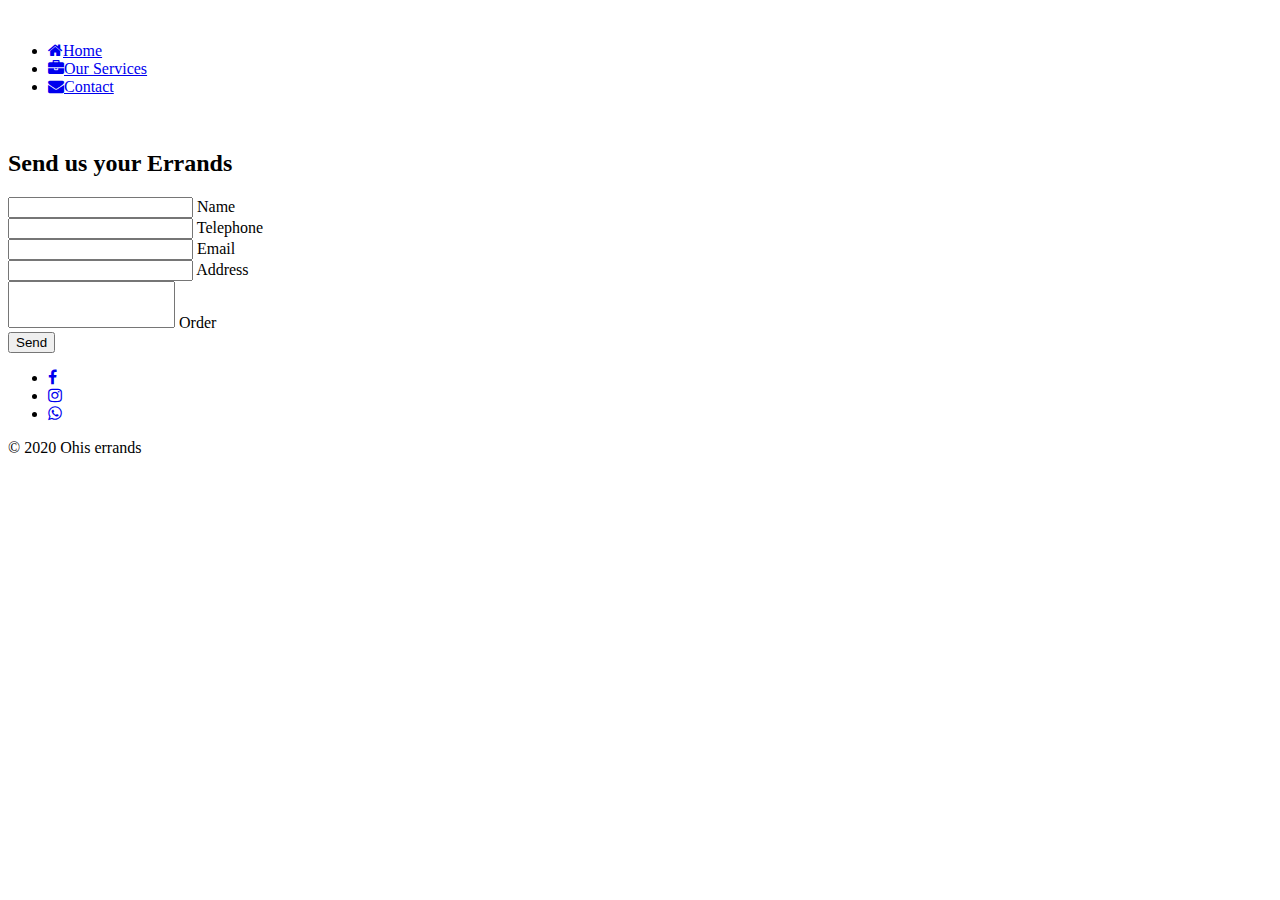
==== contact.html @ fa5c6bd8 "Add files via upload" ====
<!DOCTYPE html>
<html lang="en">
<head>
    <meta charset="UTF-8">
    <meta name="viewport" content="width=device-width, initial-scale=1.0">
    <title>contact</title>
    <link href="https://maxcdn.bootstrapcdn.com/font-awesome/4.7.0/css/font-awesome.min.css" rel="stylesheet" />
    <link rel="icon" href="src/pics/LOGO 3.jpg">
    <link rel="stylesheet" href="assets/bootstrap/css/bootstrap.min.css">
    <link rel="stylesheet" href="src/css/index.css">
    <link rel="stylesheet" href="src/css/contact.css">
</head>
<body>
    <header>
        <div class="container-fluid">
            <a href="index.html"><img class="logo" src="src/pics/LOGO 3.jpg" alt=""></a>
            <nav class="site-nav">
                <ul>
                    <li><a href="index.html"><i class="fa fa-home site-nav--icon"></i>Home</a></li>
                    <li><a href="services.html"><i class="fa fa-briefcase site-nav--icon"></i>Our Services</a></li>
                    <li><a href="#"><i class="fa fa-envelope site-nav--icon"></i>Contact</a></li>
                </ul>
            </nav>

            <div class="menu-toggle">
                <div class="hamburger"></div>
            </div>
        </div>
    </header>
    <div class="container">
        <div class="contact">
            <div class="cont-img">
                <img src="src/pics/images (57).jpg" alt="">
            </div>
            <div class="contact-form">
                <h2>Send us your Errands</h2>
        
                <div class="form">
                    <input type="text" name="name" autocomplete="off" required />
                    <label for="name" class="label-name">
                        <span class="content-name">Name</span>
                    </label>
                </div>
                <div class="form">
                    <input type="tel" name="tel" autocomplete="off" required />
                    <label for="telephone" class="label-name">
                        <span class="content-name">Telephone</span>
                    </label>
                </div>
                <div class="form">
                    <input type="email" name="email" autocomplete="off" required />
                    <label for="name" class="label-name">
                        <span class="content-name">Email</span>
                    </label>
                </div>
                <div class="form">
                    <input type="text" name="address" autocomplete="off" required />
                    <label for="address" class="label-name">
                        <span class="content-name">Address</span>
                    </label>
                </div>
                <div class="form">
                    <textarea id="message" class="font-sans" name="message" rows="1" required style="overflow: hidden; overflow-wrap: break-word; resize: none; height: 41px;"></textarea>
                    <label for="name" class="label-name">
                        <span class="content-name">Order</span>
                    </label>
                </div>
        
                <button>Send</button>
            </div>
        </div>
    </div>
    <div class="connect">
        <ul class="icons-ul">
            <li class="icons-li"><a href="#"><i class="fa fa-facebook facebook" aria-hidden="true"></i></a></li>
            <li class="icons-li"><a href="#"><i class="fa fa-instagram instagram" aria-hidden="true"></i></a></li>
            <li class="icons-li"><a href="#"><i class="fa fa-whatsapp whatsapp" aria-hidden="true"></i></a></li>
        </ul>
    </div>
    <footer>
        &copy; 2020 Ohis errands
    </footer>

    <script src="https://code.jquery.com/jquery-3.3.1.js"></script>
    <script>
        $('.menu-toggle').click(function () {
            $('.site-nav').toggleClass('site-nav--open', 500);
            $(this).toggleClass('open');
        })
    </script>
</body>
</html>
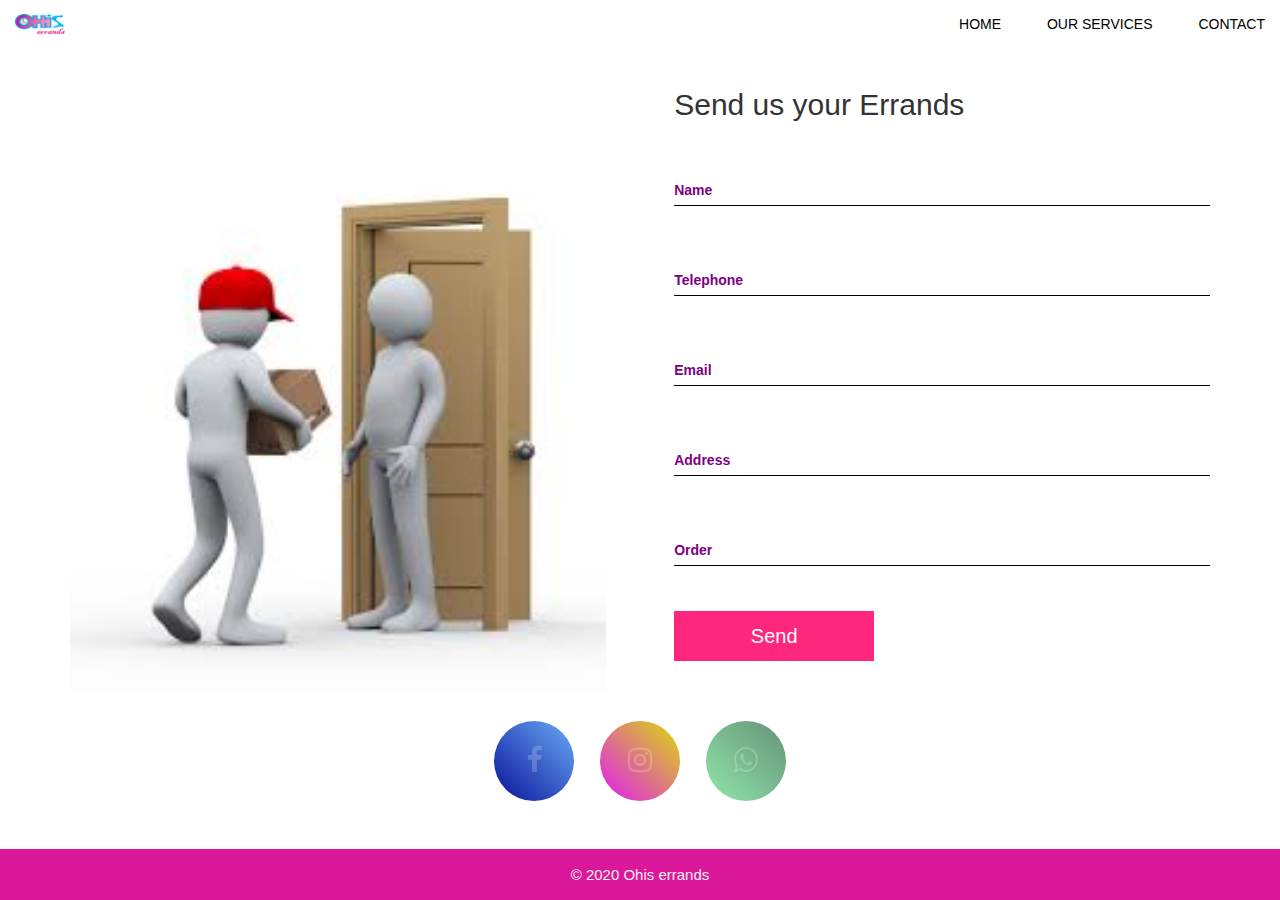
==== commit 967bb6e4: "Update contact.html" ====
--- a/contact.html
+++ b/contact.html
@@ -6,7 +6,7 @@
     <title>contact</title>
     <link href="https://maxcdn.bootstrapcdn.com/font-awesome/4.7.0/css/font-awesome.min.css" rel="stylesheet" />
     <link rel="icon" href="src/pics/LOGO 3.jpg">
-    <link rel="stylesheet" href="assets/bootstrap/css/bootstrap.min.css">
+    <link rel="stylesheet" href="bootstrap/css/bootstrap.min.css">
     <link rel="stylesheet" href="src/css/index.css">
     <link rel="stylesheet" href="src/css/contact.css">
 </head>
@@ -89,4 +89,4 @@
         })
     </script>
 </body>
-</html>+</html>
--- a/src/css/index.css
+++ b/src/css/index.css
@@ -0,0 +1,810 @@
+*{
+    padding: 0%;
+    margin: 0%;
+    box-sizing: border-box;
+}
+html{
+    height: 100%;
+}
+body{
+    min-height: 100%;
+    display: flex;
+    flex-direction: column;
+    
+    position: relative;
+    font-family: "Roboto", sans-serif;
+    /* font-family: cursive; */
+    height: 100vh;
+    width: 100%;
+}
+
+.overlay {
+    position: fixed;
+    display: none;
+    top: 0;
+    align-items: center;
+    justify-content: center;
+    height: 100vh;
+    width: 100%;
+    background: rgba(201, 93, 93, 0.2);
+    z-index: 100;
+}
+
+.overlay.open {
+    display: flex;
+    animation: show-overlay 0.5s;
+}
+
+@keyframes show-overlay {
+    0% {
+        opacity: 0;
+    }
+
+    100% {
+        opacity: 1;
+    }
+}
+
+.cont-det{
+    background-color: #fff;
+    padding: 20px;
+    text-align: center;
+    cursor: pointer;
+}
+.cont-det p a{
+    text-decoration: none;
+}
+.cont-det p a:hover{
+    text-decoration: none;
+}
+
+header {
+    /* background: rgb(226, 51, 203); */
+    background: #ffffff;
+    color: #EBEBD3;
+    padding: 1em 0;
+    position: relative;
+}
+    header::after {
+        content: '';
+        clear: both;
+        display: block;
+    }
+.logo {
+    height: 20px;
+    width: 50px;
+    float: left;
+    /* font-size: 2rem; */
+    margin: 0;
+    /* text-transform: uppercase;
+    font-weight: 700; */
+}
+    .logo span {
+        font-weight: 400;
+    }
+.site-nav {
+    position: absolute;
+    top: 100%;
+    right: 0;
+    background: #054977d7;
+    /*height: 0px;*/
+    /*overflow: hidden;*/
+    clip-path: circle(0px at top right);
+    transition: clip-path ease-in-out 1000ms;
+    z-index: 2;
+}
+.site-nav--open {
+    /*height: auto;*/
+    clip-path: circle(145% at top right);
+}
+.site-nav ul {
+    margin: auto;
+    padding: 0;
+    list-style: none;
+}
+.site-nav li {
+    border-bottom: 1px solid #054977d7;
+}
+    .site-nav li:last-child {
+        border-bottom: none;
+    }
+.site-nav li ul li{
+    display: none;
+}
+.site-nav li:hover ul li{
+    display: block;
+    text-align: center;
+}
+.site-nav li ul li:first-child {
+    border-top: 1px solid #575766;
+}
+.site-nav a {
+    text-decoration: none;
+    display: block;
+    /* color: #ebebd3; */
+    color: #fff;
+    padding: 2em 4em 2em 1.5em;
+    text-transform: uppercase;
+}
+    .site-nav a:hover,
+    .site-nav a:focus {
+        background: #cfba97;
+        color: #464655;
+    }
+.site-nav--icon {
+    display: inline-block;
+    font-size: 1.5em;
+    margin-right: 1em;
+    width: 1.1em;
+    text-align: right;
+    color: rgba(255, 255, 255, .4);
+}
+.menu-toggle {
+    padding: 1em;
+    position: absolute;
+    top: .5em;
+    right: .5em;
+    cursor: pointer;
+    /*background: green;*/
+}
+.hamburger,
+.hamburger::before,
+.hamburger::after {
+    content: '';
+    display: block;
+    /* background: #ebebd3; */
+    background: rgb(5, 49, 129);
+    height: 3px;
+    width: 2em;
+    border-radius: 3px;
+    transition: all ease-in-out 500ms;
+}
+    .hamburger::before {
+        transform: translateY(-8px);
+    }
+    .hamburger::after {
+        transform: translateY(5px);
+    }
+.open .hamburger {
+    transform: rotate(45deg)
+}
+    .open .hamburger::before {
+        opacity: 0;
+    }
+    .open .hamburger::after {
+        transform: translateY(-2px) rotate(-90deg);
+    }
+@media (min-width: 700px) {
+    .menu-toggle {
+        display: none;
+    }
+
+    .site-nav {
+        height: auto;
+        position: relative;
+        background: transparent;
+        float: right;
+        clip-path: initial;
+        top: 0;
+    }
+
+        .site-nav li {
+            display: inline-block;
+            border: none;
+        }
+        .site-nav li ul{
+            position: absolute;
+            top: 180%;
+            background: tomato;
+            margin-left:8%;
+        }
+        .site-nav li ul li{
+            display: none;
+            text-align: center;
+            padding: 20px;
+            margin-left: -30px;
+
+        }
+        
+        .site-nav a {
+            padding: 0;
+            margin-left: 3em;
+            color: #000000;
+        }
+
+    .site-nav {
+        padding: 0;
+        margin-left: 3em;
+    }
+
+        .site-nav a:hover,
+        .site-nav a:focus {
+            background: transparent;
+        }
+
+        .site-nav li:hover ul li{
+            display: block;
+        }
+        
+
+    .site-nav--icon {
+        display: none;
+    }
+}
+
+.display{
+    display: inline-block;
+}
+.display img{
+    width: 100%;
+    height: 70vh;
+}
+.disp-text{
+    height: 50vh;
+}
+.display h1{
+    /* font-size: 5rem; */
+    font-family: fantasy;
+    text-align: center;
+    text-transform: uppercase;
+    padding-top: 40%;
+}
+.display h3{
+    font-size: 1.5rem;
+    font-family: cursive;
+    text-align: center;
+    margin-left: -26px;
+}
+@media (min-width: 750px){
+    .display{
+        display: flex;
+        padding-top: 7%;
+        /* height: 85vh; */
+        margin-top: 30px;
+    }
+    .disp-text{
+        width: 50vw;
+        margin-top: 20%;
+        float: left;
+        text-align: center;
+        margin-left: -20px;
+    }
+    .display img{
+        width: 40vw;
+        float: right;
+        height: 55vh
+    }
+    .display h1{
+        padding: 0;
+    }
+}
+@media(min-width: 1100px){
+    .disp-text{
+        margin-top: 15vh;
+    }
+}
+
+span{
+    font-weight: 800;
+    color: purple;
+}
+
+.about{
+    display: inline-block;
+}
+.abt-text{
+    padding: 16px;
+}
+.abt-text h1{
+    font-size: 2em;
+    font-weight: 700;
+    color: rebeccapurple;
+}
+.abt-text p{
+    font-size: 15px;
+    line-height: 2.5em;
+}
+.buttt{
+    display: none;
+}
+.abt-img{
+    margin-left: 20%;
+}
+.abt-img1{
+    display: none;
+}
+@media (min-width: 750px){
+    .about{
+        display: flex;
+        /* background: rgb(177, 8, 120); */
+        background-color: #f1f1f1;
+    }
+    .abt-text{
+        float: right;
+        padding-right: 80px;
+    }
+    .abt-text p{
+        font-size: 1.5em;
+    }
+    .abt-img1{
+        display: flex;
+        float: left;
+        margin-right: 20px;
+    }
+    .abt-img1 img{
+        width: 450px;
+    }
+    .abt-img{
+        display: none;
+    }
+    .buttt{
+        display: inline-block;
+    }
+    .buttt1{
+        display: none;
+    }
+}
+
+#operation{
+    padding: 26px;
+}
+#operation h1{
+    font-size: 2em;
+    font-weight: 700;
+    color: rebeccapurple;
+}
+#operation p{
+    line-height: 2.5em;
+    font-size: 15px;
+}
+#operation img{
+    width: 200px;
+    margin-left: 10%;
+    margin-bottom: 30px;
+}
+@media (min-width: 750px){
+    #operation{
+        padding: 16px;
+        margin-top: 20px;
+        margin-bottom: 10px;
+        text-align: center;
+    }
+    #operation .container{
+        width: 70%;
+    }
+    #operation p{
+        font-size: 1.5em;
+    }
+    #operation img{
+        display: none;
+    }
+}
+
+:root{
+    --level-one: translateZ(3rem);
+    --level-two: translateZ(6rem);
+    --level-three: translateZ(9rem);
+
+    --fw-normal: 400;
+    --fw-bold: 700;
+
+    --clr: #b7c9e5;
+}
+.services{
+    padding: 10px;
+    text-align: center;
+    align-items: center;
+    justify-content: center;
+    justify-items: center;
+    color: #000;
+    margin-top: 20px;
+}
+.middle{
+    position: relative;
+    display: inline-block;
+    height: 400px;
+}
+.card{
+    width: 100%;
+    cursor: pointer;
+    margin-top: 30px;
+}
+.card__content{
+    text-align: center;
+    position: relative;
+    transition: transform 3s;
+    padding: 5em;
+    transform-style: preserve-3d;
+    background: pink;
+}
+.card:hover .card__content{
+    transform: rotateY(.5turn);
+}
+.card__front, 
+.card__back{
+    position: absolute;
+    top: 0;
+    bottom: 0;
+    left: 0;
+    right: 0;;
+    padding: 15em 2em;
+    backface-visibility: hidden;
+    transform-style: preserve-3d;
+    display: grid;
+    align-content: center;
+}
+.card__front{
+    background: var(--clr);
+    /* background-image: url(okcars.jpg); */
+    /* background-size: cover;
+    background-blend-mode: overlay; */
+    color: #333;
+}
+.card__front::before{
+    content: '';
+    position: absolute;
+    --spacer: 1em;
+    top: var(--spacer);
+    bottom: var(--spacer);
+    left: var(--spacer);
+    right: var(--spacer);
+    border: 3px solid currentColor;
+    transform: var(--level-one);
+}
+.card__title{
+    font-size: 3rem;
+    transform: var(--level-three);
+    order: 2;
+    text-transform: uppercase;
+}
+.card__subtitle{
+    transform: var(--level-two);
+    text-transform: uppercase;
+    letter-spacing: 4px;
+    font-weight: var(--fw-bold);
+    opacity: .7;
+}
+.card__body{
+    transform: var(--level-two);
+    font-weight: var(--fw-normal);
+    transform: translateZ(3rem);
+}
+.card__back{
+    transform: rotateY(.5turn);
+    color: var(--clr);
+    background: #333;
+    border: 3px solid currentColor;
+}
+.card__back::before{
+    content: '';
+    position: absolute;
+    --spacer: 1em;
+    top: var(--spacer);
+    bottom: var(--spacer);
+    left: var(--spacer);
+    right: var(--spacer);
+    border: 3px solid currentColor;
+    transform: var(--level-one);
+}
+@media (min-width: 750px){
+    .services{
+        padding: 20px;
+    }
+    .middle{
+        position: relative;
+        display: inline-block;
+        height: 400px;
+    }
+    .card{
+        width: 300px;
+        cursor: pointer;
+        margin-top: 30px;
+    }
+    /* .card__content{
+        text-align: center;
+        position: relative;
+        transition: transform 3s;
+        padding: 5em;
+        transform-style: preserve-3d;
+        background: pink;
+    }
+    .card:hover .card__content{
+        transform: rotateY(.5turn);
+    }
+    .card__front, 
+    .card__back{
+        position: absolute;
+        top: 0;
+        bottom: 0;
+        left: 0;
+        right: 0;;
+        padding: 15em 2em;
+        backface-visibility: hidden;
+        transform-style: preserve-3d;
+        display: grid;
+        align-content: center;
+    }
+    .card__front{
+        background: var(--clr);
+        color: #333;
+    }
+    .card__front::before{
+        content: '';
+        position: absolute;
+        --spacer: 1em;
+        top: var(--spacer);
+        bottom: var(--spacer);
+        left: var(--spacer);
+        right: var(--spacer);
+        border: 3px solid currentColor;
+        transform: var(--level-one);
+    }
+    .card__title{
+        font-size: 3rem;
+        transform: var(--level-three);
+        order: 2;
+        text-transform: uppercase;
+    }
+    .card__subtitle{
+        transform: var(--level-two);
+        text-transform: uppercase;
+        letter-spacing: 4px;
+        font-weight: var(--fw-bold);
+        opacity: .7;
+    }
+    .card__body{
+        transform: var(--level-two);
+        font-weight: var(--fw-normal);
+        transform: translateZ(3rem);
+    }
+    .card__back{
+        transform: rotateY(.5turn);
+        color: var(--clr);
+        background: #333;
+        border: 3px solid currentColor;
+    }
+    .card__back::before{
+        content: '';
+        position: absolute;
+        --spacer: 1em;
+        top: var(--spacer);
+        bottom: var(--spacer);
+        left: var(--spacer);
+        right: var(--spacer);
+        border: 3px solid currentColor;
+        transform: var(--level-one);
+    } */
+}
+
+.shopkite{
+    background-size: cover;
+    padding: 5px;
+    background: #ff6600;;
+    /* background-color:rgba(255, 100, 10, 0.938); */
+}
+.text{
+    color: #fff;
+}
+.text .loo {
+    width: 50px;
+    height: 50px;
+    display: none;
+}
+.text h1{
+    /* margin-top: 10%; */
+    /* margin-left: 47px; */
+    font-size: 2em;
+}
+.kite{
+    color: #fff;
+    font-size: 15px;
+}
+.shopkite img{
+    width: 300px;
+}
+.text button{
+    display: none;
+}
+.shopkite button{
+    background: #fff;
+    color: #000;
+}
+.shopkite button:hover{
+    background: #f1f1f1;
+}
+@media (min-width: 750px){
+
+    .shopkite{
+        display: flex;
+        background-image: url("src/pics/shopkite.png");
+        background-color: none; 
+        padding: 10px;
+        margin-top: 10px;
+    }
+    .shopkite button{
+        display: none;
+    }
+    .text button{
+        display: inline-block;
+    }
+    .text .loo{
+        display: inline-block;
+    }
+    .text h1{
+        margin-top: -40px;
+        padding-left: 40px;
+    }
+    .text p{
+        padding-left: 20px;
+        font-size: 1.2em;
+    }
+}
+
+.googleads{
+    /* background: rgb(231, 201, 201); */
+    margin-top: 35px ;
+    margin-bottom: 20px ;
+}
+
+#cta {
+    margin-top: 5%;
+    margin-left: 26%;
+    margin-bottom: 5%;
+}
+.pr {
+    color: #000;
+    font-size: 5rem;
+    font-weight: 100;
+}
+.pra {
+    color: #000;
+    font-size: 3rem;
+    font-weight: 100;
+}
+
+.button {
+    width: 200px;
+    height: 60px;
+    color: #fff;
+    background: rgb(219, 24, 154);
+    border: none;
+    font-size: 22px;
+    margin-top: 40px;
+    border-radius: 30px;
+    outline: none;
+}
+button:hover {
+    background: rgb(158, 3, 106);
+    display: inline-block;
+}
+@media(max-width: 1024px) {
+    #cta{
+        margin-left: 14vw;
+        margin-right: 5vw;
+    }
+}
+@media (max-width: 500px){
+    #cta{
+        margin-left: 7vw;
+        margin-right: 5vw;
+    }
+    .button{
+        width: 150px;
+        height: 50px;
+        font-size: 18px;
+        margin-left: 20vw;
+        margin-top: 30px; 
+    }
+}
+@media (max-width: 325px){
+    button{
+        margin-left: 18vw;
+    }
+}
+
+.icons{
+    position: fixed;
+    right: 0;
+    margin-right: 15px;
+    top: 60vh;
+    /* margin: 0;
+    padding: 0;
+    display: flex; */
+}
+
+    .icon-ul .icon-li {
+        position: relative;
+        list-style: none;
+        width: 65px;
+        height: 65px;
+        margin: 0 7px;
+        border-radius: 50%;
+        box-sizing: border-box;
+    }
+    .icon-ul .icon-li:before,
+    .icon-ul .icon-li:after {
+            content: '';
+            position: absolute;
+            top: 0;
+            left: 0;
+            width: 100%;
+            height: 100%;
+            background: #000;
+            border-radius: 50%;
+            filter: blur(20px);
+            opacity: 0;
+            transition: 1s;
+            z-index: -1;
+        }
+        .icon-ul .icon-li:after{
+            filter: blur(40px);
+        }
+        .icon-ul .icon-li:hover:before,
+        .icon-ul .icon-li:hover:after{
+            opacity: 1;
+        }
+        .icon-ul .icon-li a{
+            position: absolute;
+            top: 3px;
+            left: 3px;
+            right: 3px;
+            bottom: 3px;
+            text-align: center;
+            line-height: 55px;
+            color: #fff;
+            background: #000;
+            font-size: 30px;
+            border-radius: 50%;
+        }
+        .icon-ul .icon-li a .fa{
+            text-shadow: 0 2px 5px rgba(0,0,0,.2);
+            transition: 0.5s;
+            transform: rotateY(0deg) scale(0.8);
+            opacity: 0.2;
+        }
+        .icon-ul .icon-li a:hover .fa {
+                opacity: 1.2;
+                transform: scale(1.2);
+            }
+        .icon-ul .icon-li:nth-child(1) a,
+        .icon-ul .icon-li:nth-child(1):before,
+        .icon-ul .icon-li:nth-child(1):after {
+            background: linear-gradient(90deg,#09139b,#2e89f1b6);
+        }
+        .icon-ul .icon-li:nth-child(2) a,
+        .icon-ul .icon-li:nth-child(2):before,
+        .icon-ul .icon-li:nth-child(2):after {
+            background: linear-gradient(90deg,#e01cf1,#f8ae3e);
+        }
+        .icon-ul .icon-li:nth-child(3) a,
+        .icon-ul .icon-li:nth-child(3):before,
+        .icon-ul .icon-li:nth-child(3):after {
+            background: linear-gradient(90deg,#80e29dde,#155a32a8);
+        }
+
+
+/* .footer button {
+    position: absolute;
+    padding: 10px;
+    min-width: 100px;
+    left: 50%;
+    transform: translateX(-50%);
+    background: #000051;
+    border: none;
+    color: #ffffff;
+    cursor: pointer;
+    transition: 0.4s;
+    outline: none;
+}
+.footer button:hover {
+    background: #534bae;
+} */
+
+footer{
+    margin-top: auto;
+    text-align: center;
+    background: rgb(219, 24, 154);
+    padding: 15px;
+    color: #f1f1f1;
+    font-size: 15px;
+}--- a/src/css/contact.css
+++ b/src/css/contact.css
@@ -0,0 +1,217 @@
+*{
+    padding: 0;
+    margin: 0;
+    box-sizing: border-box;
+}
+.cont-img img{
+    display: none;
+}
+
+.contact-form{
+    float: none;
+    margin-top: 20px;
+    width: 100%;
+    /* margin-left: 17px;
+    margin-right: 10px; */
+    margin-bottom: 20px;
+ }
+ .form {
+    position: relative;
+    width: 100%;
+    height: 60px;
+    overflow: hidden;
+    margin-top: 30px;
+}
+
+.form input{
+    width: 100%;
+    height: 100%;
+    color: #595f6e;
+    padding-top: 20px;
+    border: none;
+    cursor: pointer;
+    outline: none;
+    background: transparent;
+}
+.form textarea{
+    width: 100%;
+    height: 100%;
+    color: #595f6e;
+    outline: none;
+    padding-top: 20px;
+    cursor: pointer;
+    border: none;
+    margin-bottom: -40px;
+    background: transparent;
+}
+
+.form label {
+    position: absolute;
+    bottom: 0px;
+    left: 0;
+    width: 100%;
+    height: 100%;
+    pointer-events: none;
+    border-bottom: 1px solid black;
+}
+.form label::after{
+    content: '';
+    position: absolute;
+    height: 100%;
+    width: 100%;
+    border-bottom: 3px solid #5fa8d3;
+    left: 0px;
+    bottom: -1px;
+    transform: translateX(-100%);
+    transition: transform 0.3s ease;
+    
+}
+.content-name{
+    position: absolute;
+    bottom: 5px;
+    left: 0px;
+    transition: all 0.3s ease;
+}
+
+.form input:focus + .label-name .content-name, 
+.form input:valid + .label-name .content-name,
+.form textarea:focus + .label-name .content-name,
+.form textarea:valid + .label-name .content-name{
+    transform: translateY(-150%);
+    font-size: 14px;
+    color: #5fa8d3;
+}
+.form input:focus + .label-name::after, 
+.form input:valid + .label-name::after,
+.form textarea:focus + .label-name::after,
+.form textarea:valid + .label-name::after{
+    transform: translateX(0%);
+}
+button {
+    border: none;
+    outline: none;
+    height: 50px;
+    color: #fff;
+    width: 200px;
+    font-size: 20px;
+    background: #ff267e;
+    cursor: pointer;
+    margin-top: 40px;
+}
+button:hover{
+    background: rgb(156, 22, 105);
+}
+
+@media(min-width: 750px){
+    .contact{
+        display: flex;
+        width: 100%;
+    }
+    .cont-img{
+        float: left;
+        width: 50%;
+    }
+    .cont-img img{
+        display: inline-block;
+        margin-top: 20%;
+        width: 100%;
+        /* background-color: rgb(7, 51, 36); */   
+    }
+    .contact-form{
+        float: right;
+        justify-content: space-around;
+        align-items: center;
+        flex-direction: column;
+        font-family: sans-serif;
+        margin-left: 6%;
+        width: 50%;
+        margin-top: 20px;
+    }
+    .form textarea{
+        margin-bottom: -35px;
+    }
+}
+
+.connect{
+    display: inline-block;
+    /* text-align: center; */
+    margin-top: 20px;
+    display: flex;
+    justify-content: center;
+    align-items: center;
+}
+.icons-ul{
+    margin: 0;
+    padding: 0;
+    display: flex;
+}
+
+.icons-ul .icons-li {
+    position: relative;
+    list-style: none;
+    width: 100px;
+    height: 100px;
+    margin: 0 3px;
+    border-radius: 50%;
+    box-sizing: border-box;
+}
+.icons-ul .icons-li:before, 
+.icons-ul .icons-li:after {
+    content: '';
+    position: absolute;
+    top: 0;
+    left: 0;
+    width: 100%;
+    height: 100%;
+    background: #000;
+    border-radius: 50%;
+    filter: blur(20px);
+    opacity: 0;
+    transition: 1s;
+    z-index: -1;
+}
+.icons-ul .icons-li:after{
+    filter: blur(40px);
+}
+.icons-ul .icons-li:hover:before,
+.icons-ul .icons-li:hover:after{
+    opacity: 1;
+}
+.icons-ul .icons-li a{
+    position: absolute;
+    top: 10px;
+    left: 10px;
+    right: 10px;
+    bottom: 10px;
+    text-align: center;
+    line-height: 80px;
+    color: #fff;
+    background: #000;
+    font-size: 36px;
+    border-radius: 50%;
+}
+.icons-ul .icons-li a .fa{
+    text-shadow: 0 2px 5px rgba(0,0,0,.2);
+    transition: 0.5s;
+    transform: rotateY(0deg) scale(0.8);
+    opacity: 0.2;
+}
+.icons-ul .icons-li a:hover .fa {
+    opacity: 1.2;
+    transform: scale(1.2);
+}
+.icons-ul .icons-li:nth-child(1) a,
+.icons-ul .icons-li:nth-child(1):before,
+.icons-ul .icons-li:nth-child(1):after {
+    background: linear-gradient(45deg,#09139b,#2e89f1b6);
+}
+.icons-ul .icons-li:nth-child(2) a,
+.icons-ul .icons-li:nth-child(2):before,
+.icons-ul .icons-li:nth-child(2):after {
+    background: linear-gradient(45deg,#e01cf1,#dadd08);
+}
+.icons-ul .icons-li:nth-child(3) a,
+.icons-ul .icons-li:nth-child(3):before,
+.icons-ul .icons-li:nth-child(3):after {
+    background: linear-gradient(45deg,#80e29dde,#155a32a8);
+}